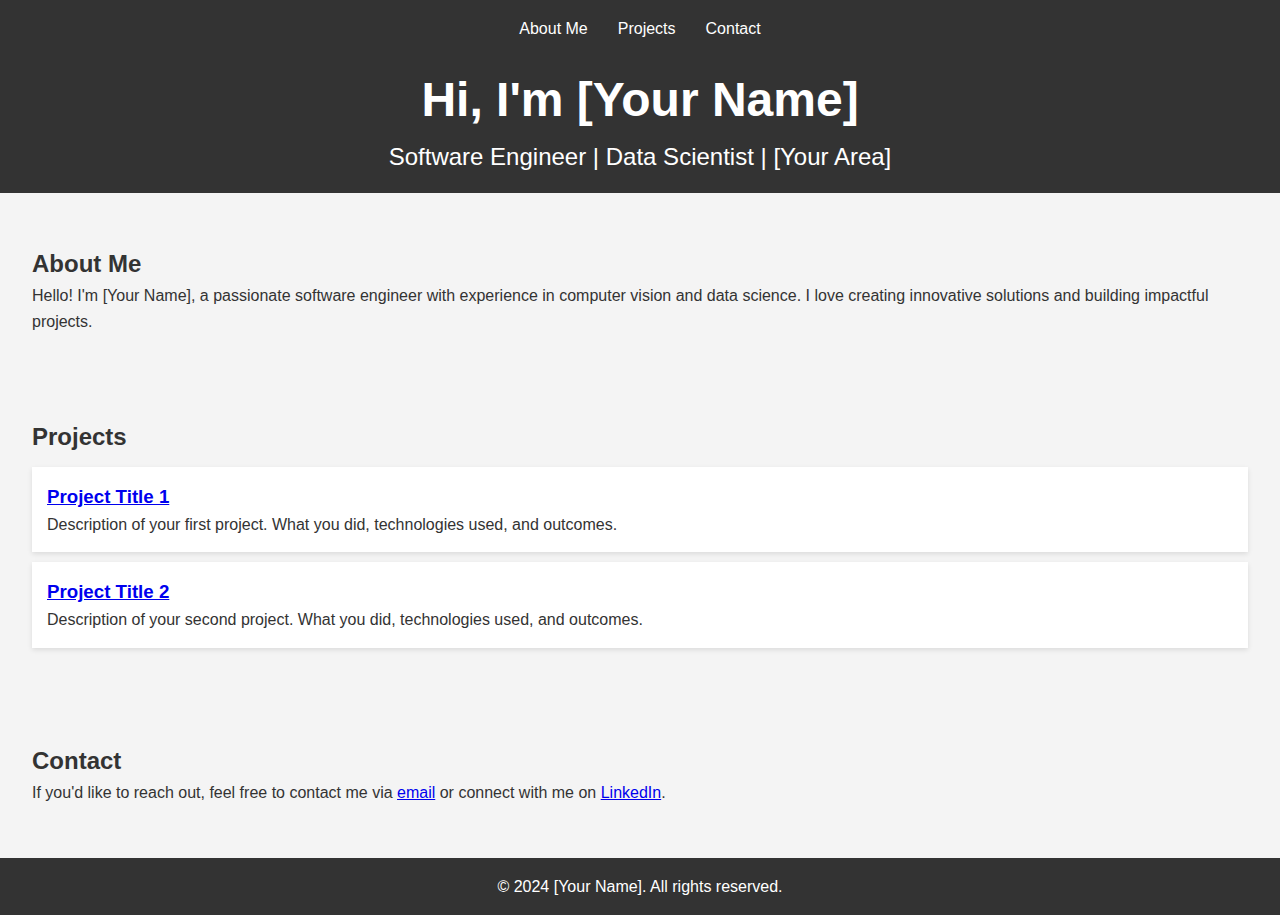
==== index.html @ 48383d86 "Add files via upload" ====
<!DOCTYPE html>
<html lang="en">
<head>
    <meta charset="UTF-8">
    <meta name="viewport" content="width=device-width, initial-scale=1.0">
    <meta http-equiv="X-UA-Compatible" content="IE=edge">
    <title>Your Name - Portfolio</title>
    <link rel="stylesheet" href="style.css">
</head>
<body>
    <header>
        <nav>
            <ul>
                <li><a href="#about" id="about-btn">About Me</a></li>
                <li><a href="#projects" id="projects-btn">Projects</a></li>
                <li><a href="#contact" id="contact-btn">Contact</a></li>
            </ul>
        </nav>
        <div class="intro">
            <h1>Hi, I'm [Your Name]</h1>
            <p>Software Engineer | Data Scientist | [Your Area]</p>
        </div>
    </header>

    <section id="about">
        <h2>About Me</h2>
        <p>Hello! I'm [Your Name], a passionate software engineer with experience in computer vision and data science. I love creating innovative solutions and building impactful projects.</p>
    </section>

    <section id="projects">
        <h2>Projects</h2>
    
        <div class="project">
            <h3><a href="https://github.com/" target="_blank">Project Title 1</a></h3>
            <p>Description of your first project. What you did, technologies used, and outcomes.</p>
        </div>
    
        <div class="project">
            <h3><a href="https://github.com/" target="_blank">Project Title 2</a></h3>
            <p>Description of your second project. What you did, technologies used, and outcomes.</p>
        </div>
    </section>

    <section id="contact">
        <h2>Contact</h2>
        <p>If you'd like to reach out, feel free to contact me via <a href="mailto:your-email@example.com">email</a> or connect with me on <a href="https://www.linkedin.com/in/your-linkedin">LinkedIn</a>.</p>
    </section>

    <footer>
        <p>© 2024 [Your Name]. All rights reserved.</p>
    </footer>

    <script src="scripts.js"></script>
</body>
</html>
---- style.css ----
* {
    margin: 0;
    padding: 0;
    box-sizing: border-box;
}

body {
    font-family: Arial, sans-serif;
    line-height: 1.6;
    background-color: #f4f4f4;
    color: #333;
}

header {
    background: #333;
    color: white;
    padding: 1rem 0;
    text-align: center;
}

header nav ul {
    list-style: none;
    display: flex;
    justify-content: center;
}

header nav ul li {
    margin: 0 15px;
}

header nav ul li a {
    color: white;
    text-decoration: none;
}

.intro {
    margin-top: 20px;
}

.intro h1 {
    font-size: 3rem;
}

.intro p {
    font-size: 1.5rem;
}

section {
    padding: 2rem;
    margin: 20px 0;
}

#projects .project {
    background: white;
    margin: 10px 0;
    padding: 15px;
    box-shadow: 0 2px 5px rgba(0, 0, 0, 0.1);
}

footer {
    text-align: center;
    padding: 1rem;
    background: #333;
    color: white;
}

footer a {
    color: white;
}
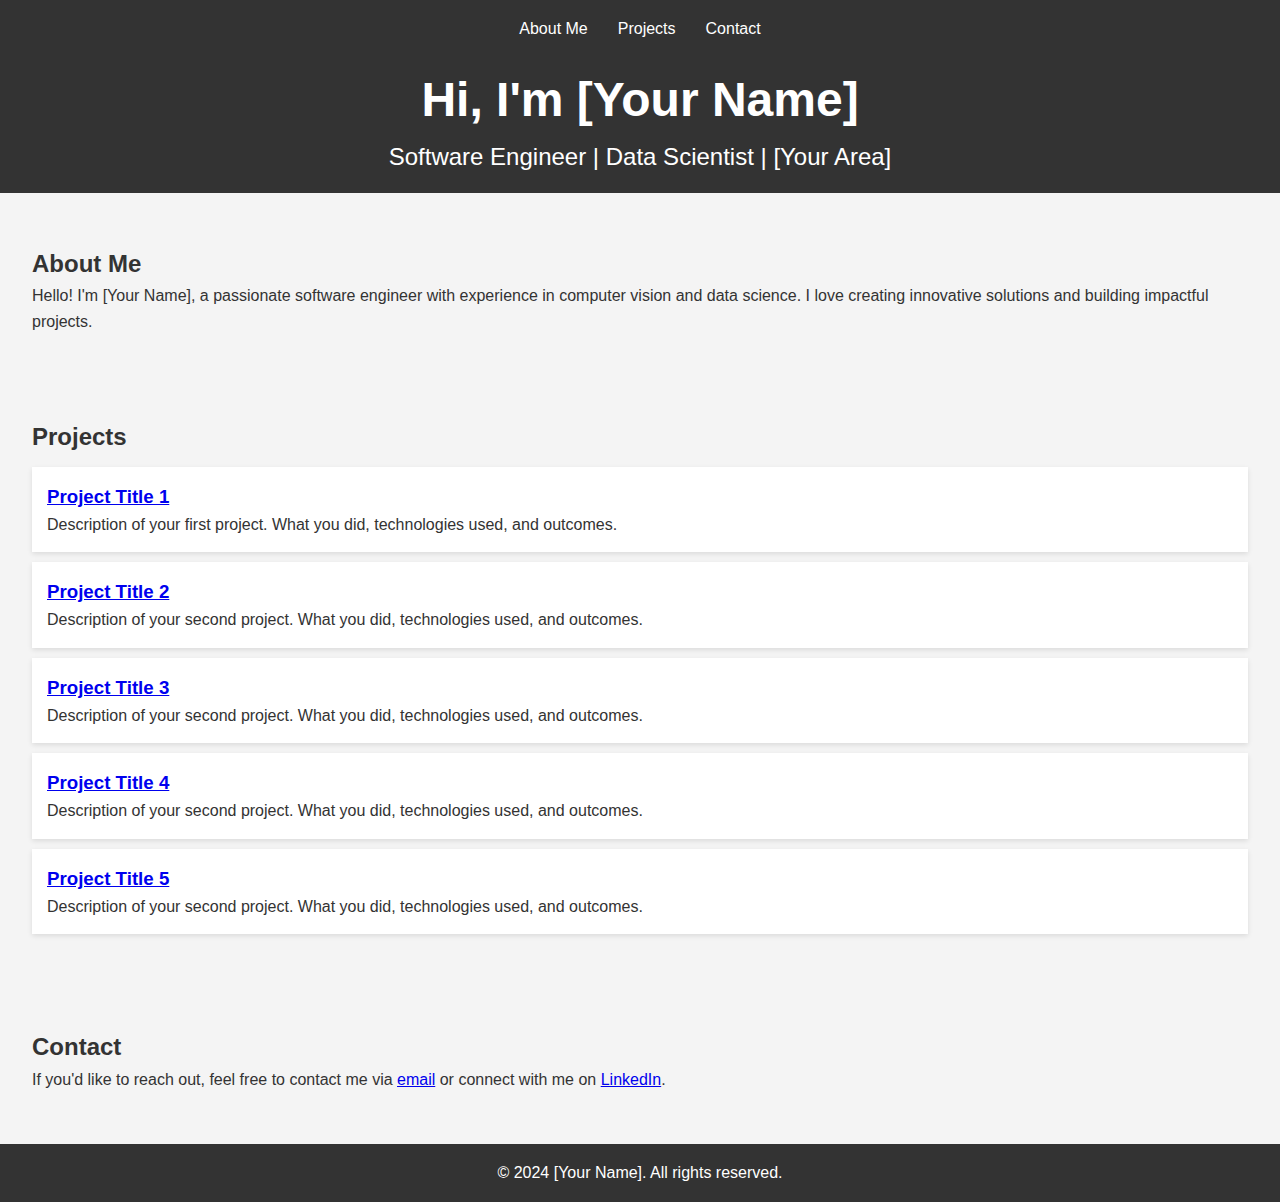
==== commit 195221db: "Add files via upload" ====
--- a/index.html
+++ b/index.html
@@ -11,7 +11,7 @@
     <header>
         <nav>
             <ul>
-                <li><a href="#about" id="about-btn">About Me</a></li>
+                <li><a href="about.html" id="about-btn">About Me</a></li>
                 <li><a href="#projects" id="projects-btn">Projects</a></li>
                 <li><a href="#contact" id="contact-btn">Contact</a></li>
             </ul>
@@ -39,6 +39,21 @@
             <h3><a href="https://github.com/" target="_blank">Project Title 2</a></h3>
             <p>Description of your second project. What you did, technologies used, and outcomes.</p>
         </div>
+
+        <div class="project">
+            <h3><a href="https://github.com/" target="_blank">Project Title 3</a></h3>
+            <p>Description of your second project. What you did, technologies used, and outcomes.</p>
+        </div>
+
+        <div class="project">
+            <h3><a href="https://github.com/" target="_blank">Project Title 4</a></h3>
+            <p>Description of your second project. What you did, technologies used, and outcomes.</p>
+        </div>
+
+        <div class="project">
+            <h3><a href="https://github.com/" target="_blank">Project Title 5</a></h3>
+            <p>Description of your second project. What you did, technologies used, and outcomes.</p>
+        </div>
     </section>
 
     <section id="contact">
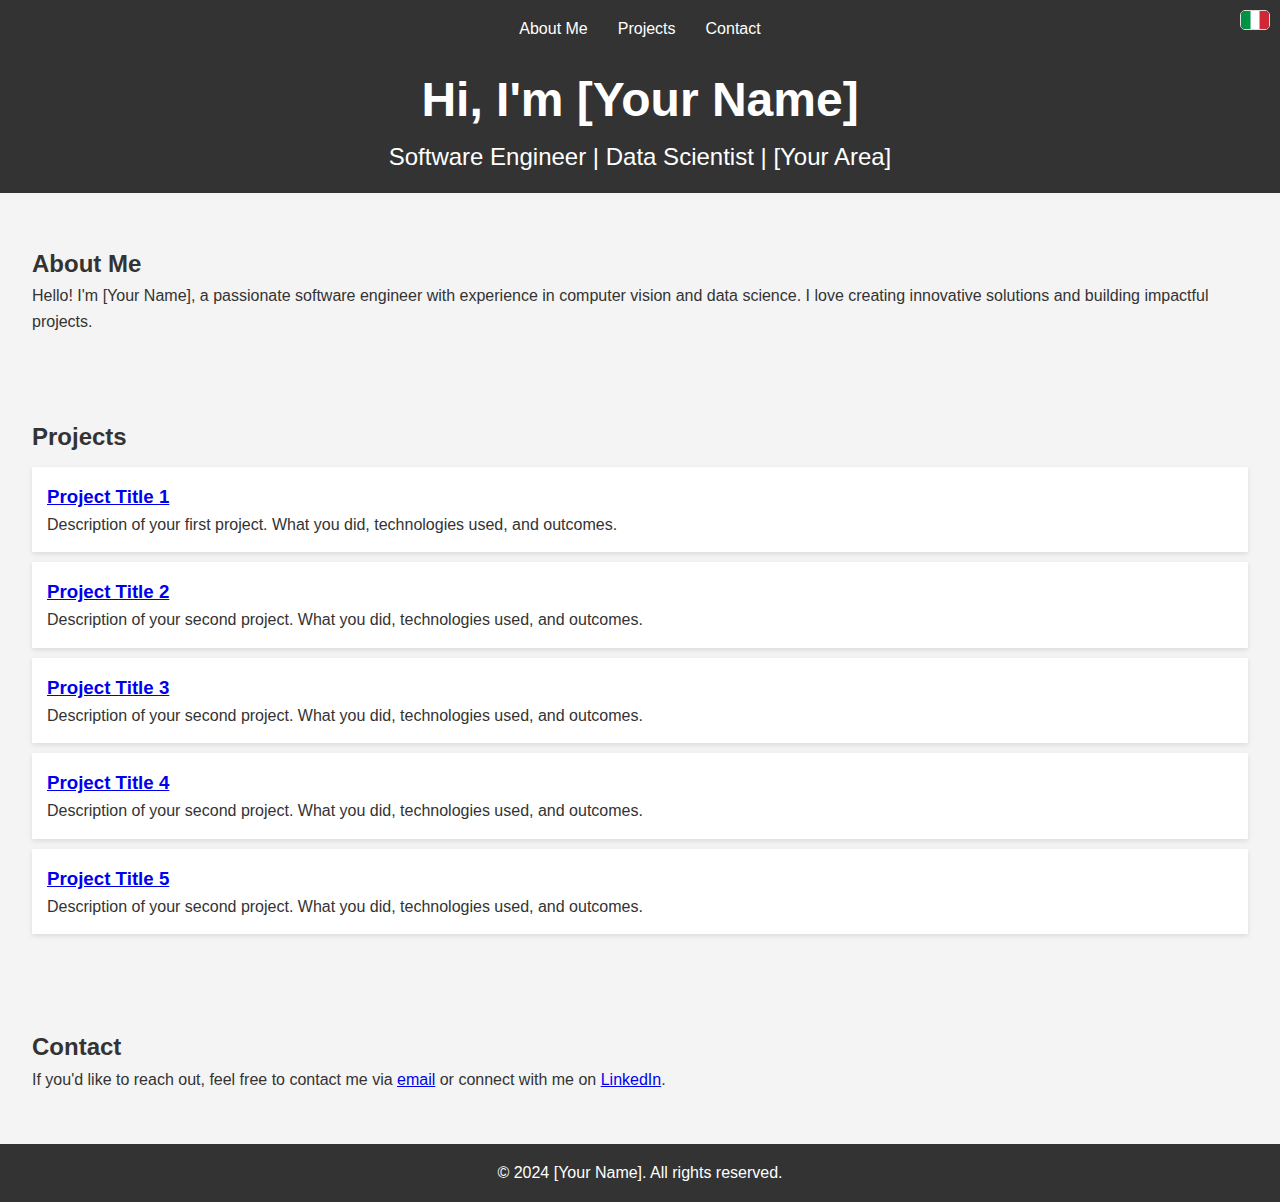
==== commit f8e26ed8: "Update index.html" ====
--- a/index.html
+++ b/index.html
@@ -16,6 +16,14 @@
                 <li><a href="#contact" id="contact-btn">Contact</a></li>
             </ul>
         </nav>
+        
+        <!-- Language Switcher (with flag) -->
+        <div class="language-switcher">
+            <a href="index-it.html">
+                <img src="images/italy-flag.png" alt="Italian" width="30" height="20">
+            </a>
+        </div>
+
         <div class="intro">
             <h1>Hi, I'm [Your Name]</h1>
             <p>Software Engineer | Data Scientist | [Your Area]</p>
--- a/style.css
+++ b/style.css
@@ -67,3 +67,16 @@
 footer a {
     color: white;
 }
+
+.language-switcher {
+    position: absolute;
+    top: 10px;
+    right: 10px;
+}
+
+.language-switcher img {
+    cursor: pointer;
+    border: 1px solid #ddd;
+    border-radius: 5px;
+}
+
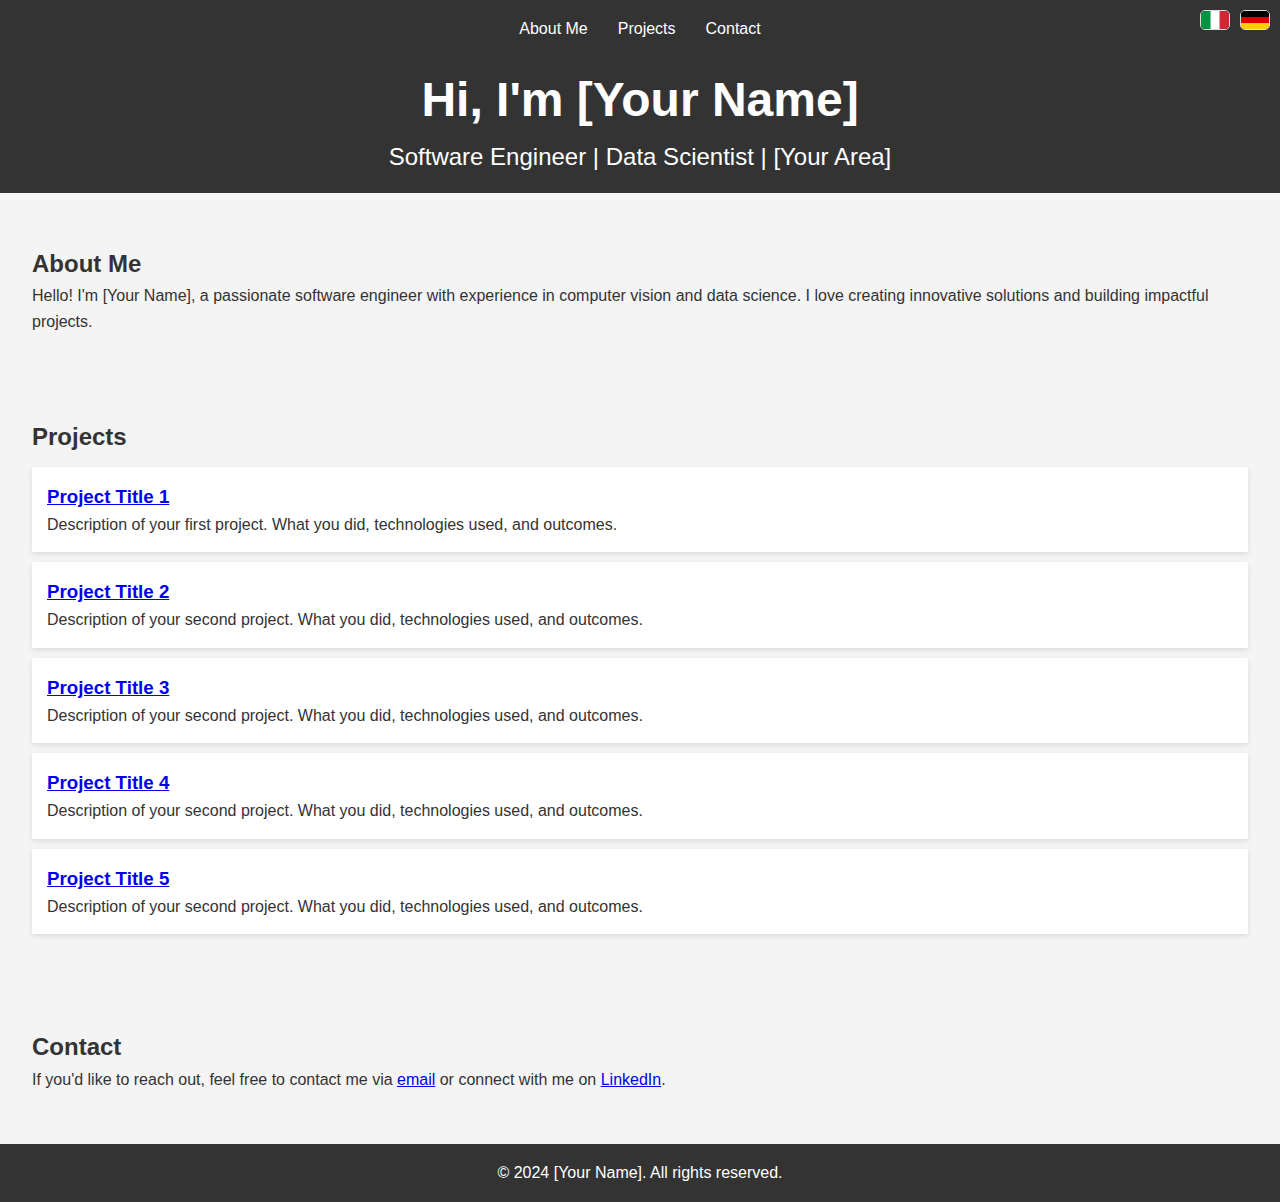
==== commit a5d04b30: "Update index.html" ====
--- a/index.html
+++ b/index.html
@@ -21,6 +21,9 @@
         <div class="language-switcher">
             <a href="index-it.html">
                 <img src="images/italy-flag.png" alt="Italian" width="30" height="20">
+            </a>
+            <a href="index-de.html">
+                <img src="images/germany-flag.png" alt="German" width="30" height="20">
             </a>
         </div>
 
--- a/style.css
+++ b/style.css
@@ -72,6 +72,8 @@
     position: absolute;
     top: 10px;
     right: 10px;
+    display: flex;
+    gap: 10px;
 }
 
 .language-switcher img {
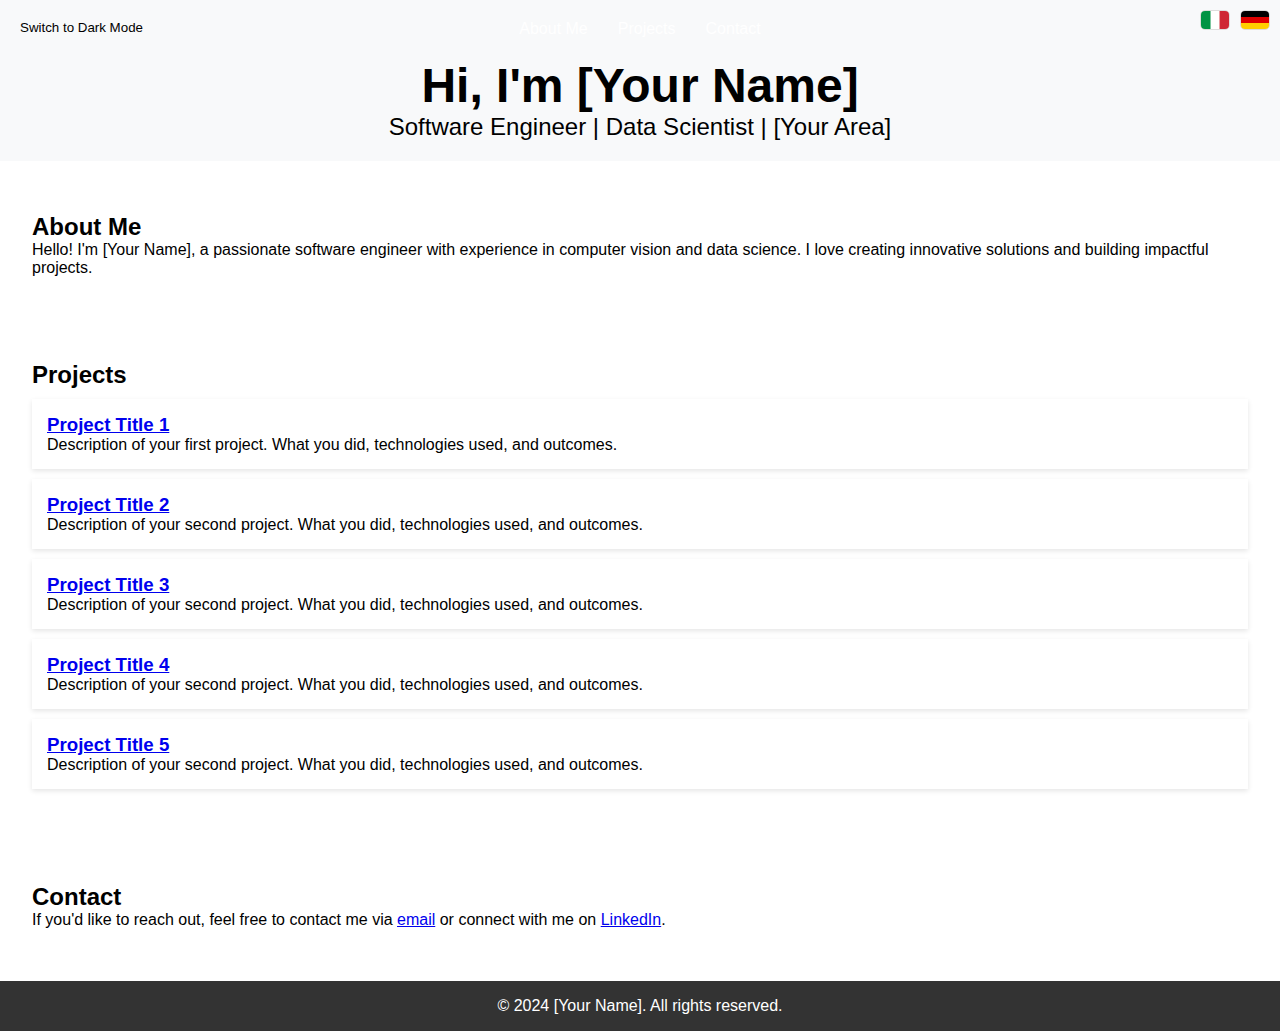
==== commit 8e3fb73f: "Update index.html" ====
--- a/index.html
+++ b/index.html
@@ -26,6 +26,9 @@
                 <img src="images/germany-flag.png" alt="German" width="30" height="20">
             </a>
         </div>
+
+        <!-- Dark/Light Mode Toggle Button -->
+        <button id="theme-toggle" class="toggle-btn">Switch to Dark Mode</button>
 
         <div class="intro">
             <h1>Hi, I'm [Your Name]</h1>
--- a/style.css
+++ b/style.css
@@ -1,22 +1,53 @@
+:root {
+    --background-color: #ffffff;
+    --text-color: #000000;
+    --header-color: #f8f9fa;
+}
+
+body.dark-mode {
+    --background-color: #121212;
+    --text-color: #f1f1f1;
+    --header-color: #333;
+}
+
+body {
+    background-color: var(--background-color);
+    color: var(--text-color);
+    margin: 0;
+    font-family: Arial, sans-serif;
+}
+
+header {
+    background-color: var(--header-color);
+    padding: 20px;
+    text-align: center;
+}
+
+.language-switcher img {
+    cursor: pointer;
+    border: 1px solid #ddd;
+    border-radius: 5px;
+}
+
+/* Add styles for the toggle button */
+.toggle-btn {
+    position: absolute;
+    top: 10px;
+    left: 10px;
+    background-color: var(--header-color);
+    color: var(--text-color);
+    border: none;
+    padding: 10px;
+    cursor: pointer;
+    border-radius: 5px;
+}
+
 * {
     margin: 0;
     padding: 0;
     box-sizing: border-box;
 }
 
-body {
-    font-family: Arial, sans-serif;
-    line-height: 1.6;
-    background-color: #f4f4f4;
-    color: #333;
-}
-
-header {
-    background: #333;
-    color: white;
-    padding: 1rem 0;
-    text-align: center;
-}
 
 header nav ul {
     list-style: none;
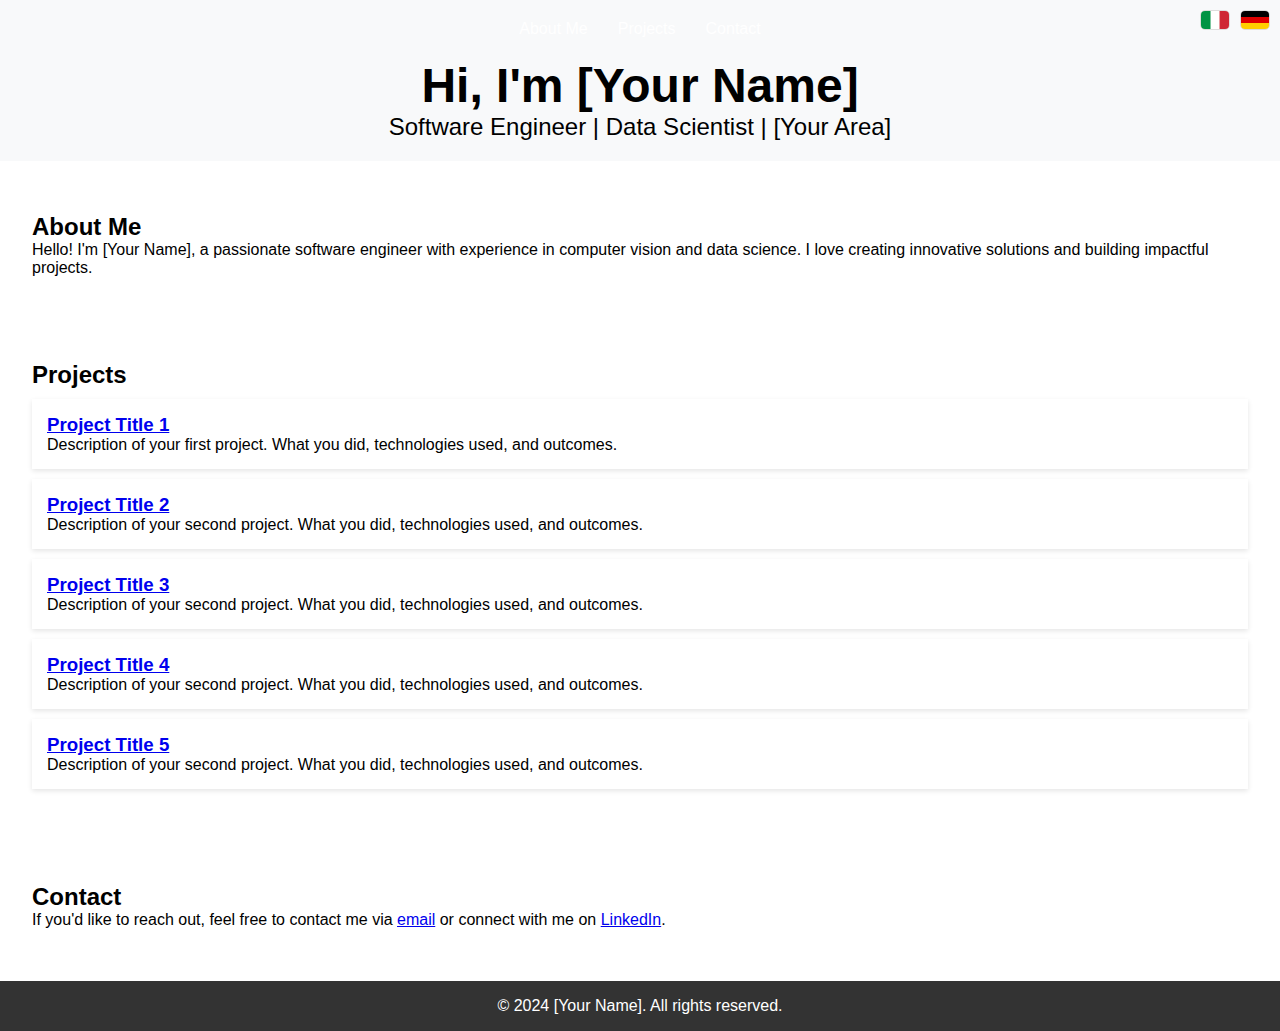
==== commit 9bdc7a89: "Update index.html" ====
--- a/index.html
+++ b/index.html
@@ -27,8 +27,6 @@
             </a>
         </div>
 
-        <!-- Dark/Light Mode Toggle Button -->
-        <button id="theme-toggle" class="toggle-btn">Switch to Dark Mode</button>
 
         <div class="intro">
             <h1>Hi, I'm [Your Name]</h1>
